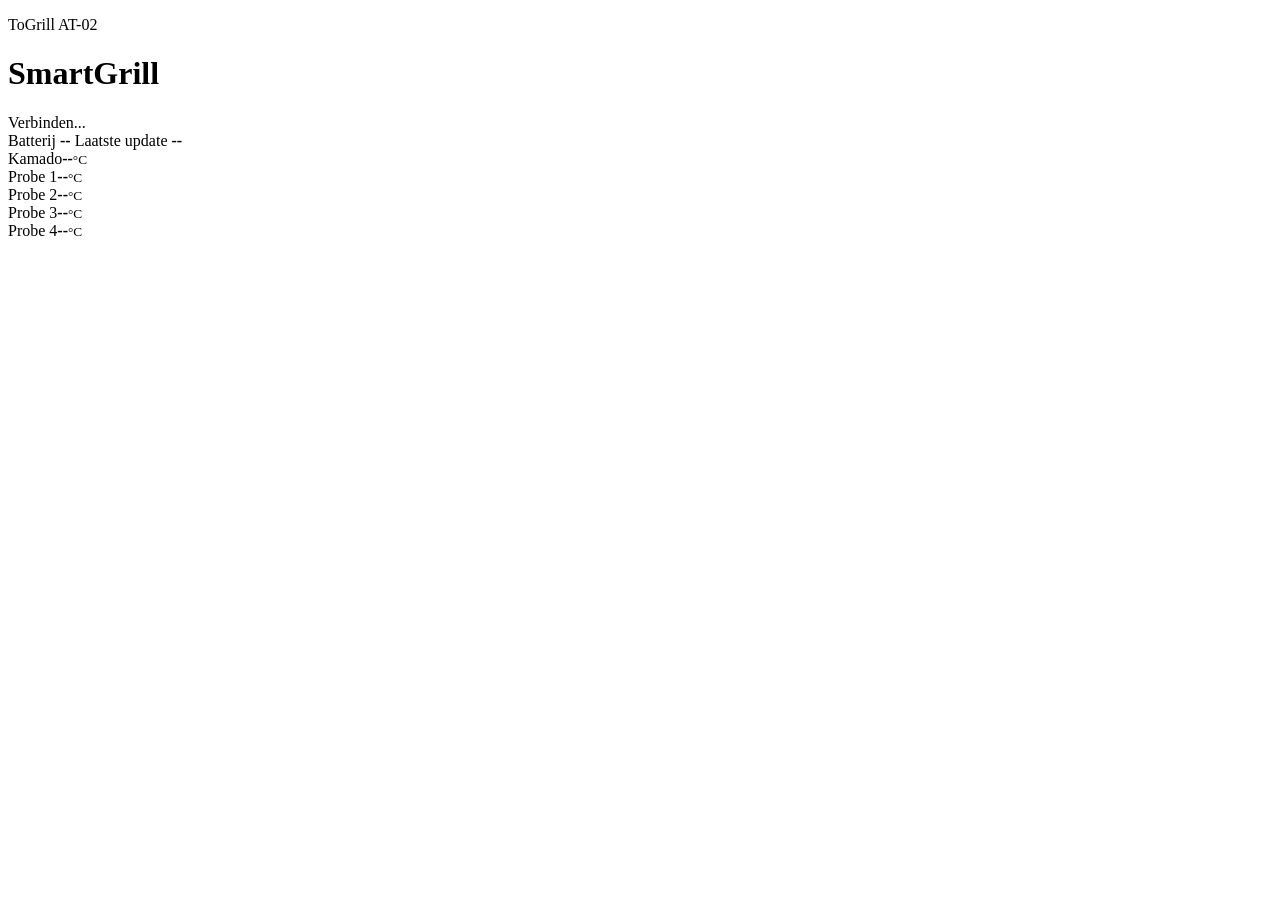
==== smartgrill/templates/index.html @ aad84a3f "Add files via upload" ====
<!doctype html>
<html lang="nl">
<head>
  <meta charset="utf-8">
  <meta name="viewport" content="width=device-width,initial-scale=1">
  <title>SmartGrill</title>
  <link rel="stylesheet" href="/static/style.css">
</head>
<body>
  <main class="shell">
    <header>
      <div>
        <p class="eyebrow">ToGrill AT-02</p>
        <h1>SmartGrill</h1>
      </div>
      <div class="connection"><span id="dot"></span><span id="connection">Verbinden...</span></div>
    </header>

    <section class="meta">
      <span>Batterij <strong id="battery">--</strong></span>
      <span>Laatste update <strong id="updated">--</strong></span>
    </section>

    <section class="grid">
      <article class="card kamado"><span>Kamado</span><strong id="kamado">--</strong><small>°C</small></article>
      <article class="card"><span>Probe 1</span><strong id="probe_1">--</strong><small>°C</small></article>
      <article class="card"><span>Probe 2</span><strong id="probe_2">--</strong><small>°C</small></article>
      <article class="card"><span>Probe 3</span><strong id="probe_3">--</strong><small>°C</small></article>
      <article class="card"><span>Probe 4</span><strong id="probe_4">--</strong><small>°C</small></article>
    </section>
  </main>
  <script src="/static/app.js"></script>
</body>
</html>
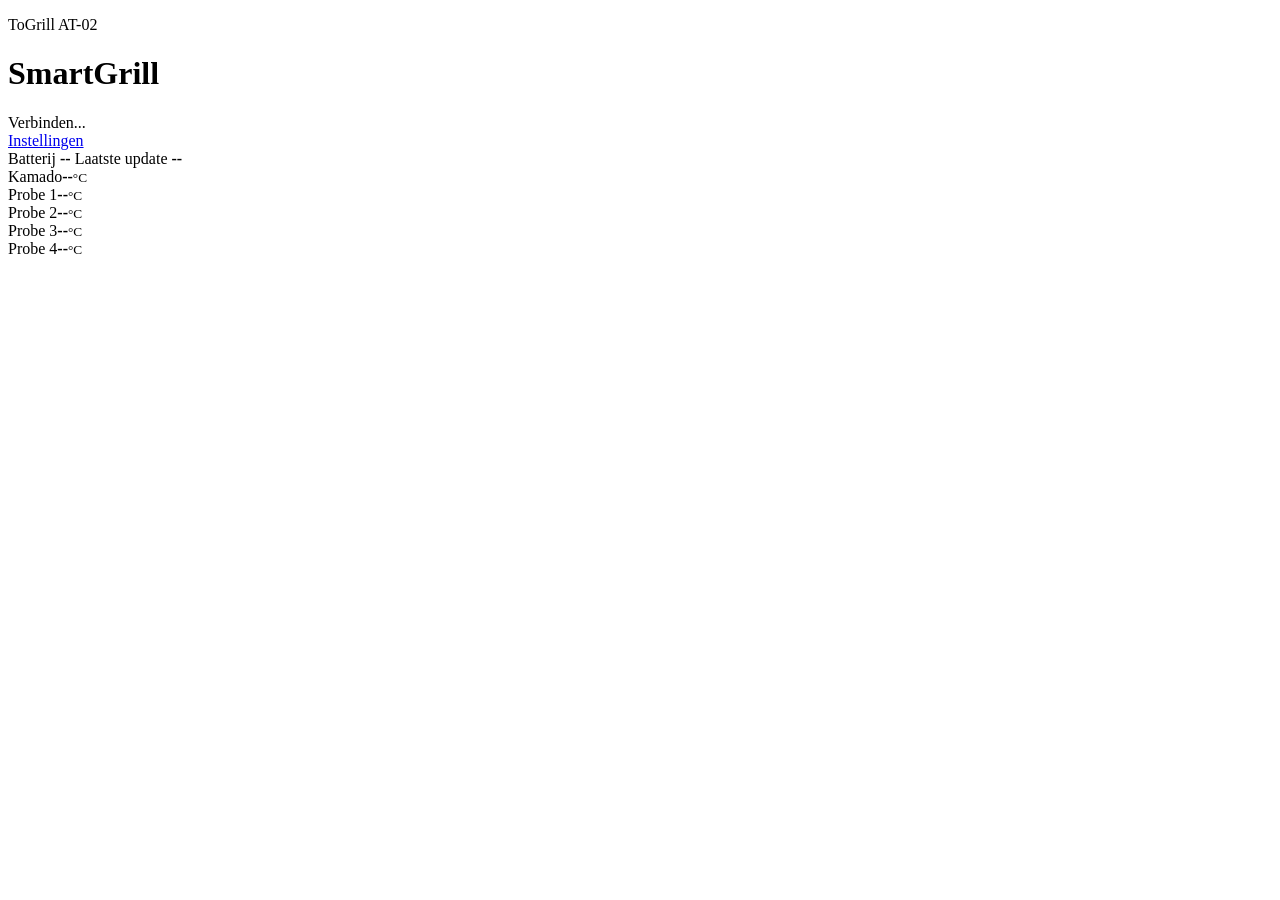
==== commit 157511cd: "Add settings link to dashboard" ====
--- a/smartgrill/templates/index.html
+++ b/smartgrill/templates/index.html
@@ -13,7 +13,10 @@
         <p class="eyebrow">ToGrill AT-02</p>
         <h1>SmartGrill</h1>
       </div>
-      <div class="connection"><span id="dot"></span><span id="connection">Verbinden...</span></div>
+      <div class="header-actions">
+        <div class="connection"><span id="dot"></span><span id="connection">Verbinden...</span></div>
+        <a class="button secondary" href="/settings">Instellingen</a>
+      </div>
     </header>
 
     <section class="meta">
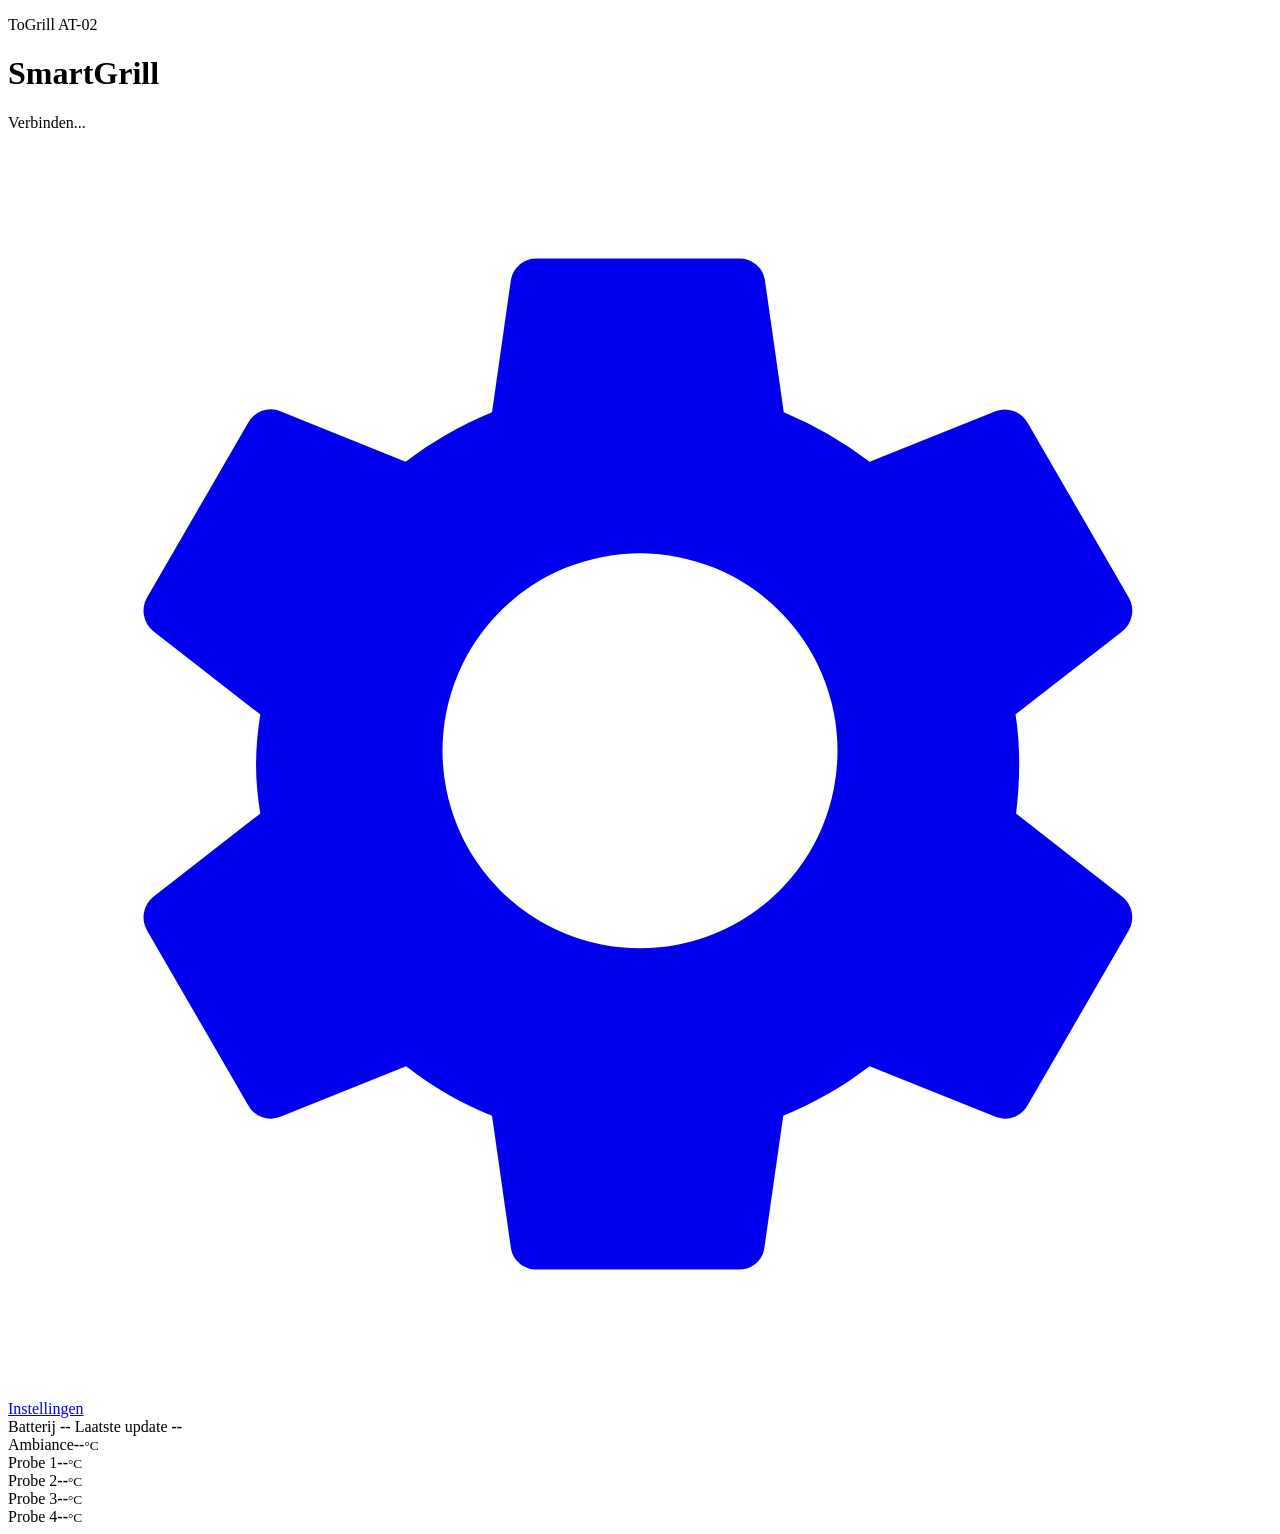
==== commit 70cd583e: "Add files via upload" ====
--- a/smartgrill/templates/index.html
+++ b/smartgrill/templates/index.html
@@ -1,37 +1,42 @@
-<!doctype html>
-<html lang="nl">
-<head>
-  <meta charset="utf-8">
-  <meta name="viewport" content="width=device-width,initial-scale=1">
-  <title>SmartGrill</title>
-  <link rel="stylesheet" href="/static/style.css">
-</head>
-<body>
-  <main class="shell">
-    <header>
-      <div>
-        <p class="eyebrow">ToGrill AT-02</p>
-        <h1>SmartGrill</h1>
+<!doctype html>
+<html lang="nl">
+<head>
+  <meta charset="utf-8">
+  <meta name="viewport" content="width=device-width,initial-scale=1">
+  <title>SmartGrill</title>
+  <link rel="stylesheet" href="/static/style.css">
+</head>
+<body>
+  <main class="shell">
+    <header>
+      <div>
+        <p class="eyebrow">ToGrill AT-02</p>
+        <h1>SmartGrill</h1>
       </div>
       <div class="header-actions">
         <div class="connection"><span id="dot"></span><span id="connection">Verbinden...</span></div>
-        <a class="button secondary" href="/settings">Instellingen</a>
+        <a class="button secondary" href="/settings" aria-label="SmartGrill-instellingen openen">
+          <svg class="button-icon" viewBox="0 0 24 24" aria-hidden="true">
+            <path fill="currentColor" d="M19.14 12.94c.04-.31.06-.63.06-.94s-.02-.63-.07-.94l2.03-1.58a.5.5 0 0 0 .12-.64l-1.92-3.32a.5.5 0 0 0-.61-.22l-2.39.96a7.4 7.4 0 0 0-1.63-.94L14.37 2.8a.49.49 0 0 0-.49-.4h-3.84a.49.49 0 0 0-.49.4l-.36 2.52c-.59.24-1.14.56-1.64.94L5.17 5.3a.49.49 0 0 0-.61.22L2.64 8.84a.5.5 0 0 0 .12.64l2.03 1.58c-.05.31-.08.64-.08.96s.03.62.08.92l-2.03 1.58a.5.5 0 0 0-.12.64l1.92 3.32c.12.22.38.31.61.22l2.39-.96c.5.39 1.05.71 1.63.94l.36 2.52c.04.23.24.4.49.4h3.84c.24 0 .45-.17.48-.4l.36-2.52c.59-.24 1.14-.56 1.64-.94l2.39.96c.23.09.49 0 .61-.22l1.92-3.32a.5.5 0 0 0-.12-.64l-2.02-1.58ZM12 15.5A3.5 3.5 0 1 1 12 8a3.5 3.5 0 0 1 0 7.5Z"/>
+          </svg>
+          Instellingen
+        </a>
       </div>
-    </header>
-
-    <section class="meta">
-      <span>Batterij <strong id="battery">--</strong></span>
-      <span>Laatste update <strong id="updated">--</strong></span>
+    </header>
+
+    <section class="meta">
+      <span>Batterij <strong id="battery">--</strong></span>
+      <span>Laatste update <strong id="updated">--</strong></span>
+    </section>
+
+    <section class="grid">
+      <article class="card kamado"><span id="label-kamado">Ambiance</span><strong id="kamado">--</strong><small>°C</small></article>
+      <article class="card"><span id="label-probe_1">Probe 1</span><strong id="probe_1">--</strong><small>°C</small></article>
+      <article class="card"><span id="label-probe_2">Probe 2</span><strong id="probe_2">--</strong><small>°C</small></article>
+      <article class="card"><span id="label-probe_3">Probe 3</span><strong id="probe_3">--</strong><small>°C</small></article>
+      <article class="card"><span id="label-probe_4">Probe 4</span><strong id="probe_4">--</strong><small>°C</small></article>
     </section>
-
-    <section class="grid">
-      <article class="card kamado"><span>Kamado</span><strong id="kamado">--</strong><small>°C</small></article>
-      <article class="card"><span>Probe 1</span><strong id="probe_1">--</strong><small>°C</small></article>
-      <article class="card"><span>Probe 2</span><strong id="probe_2">--</strong><small>°C</small></article>
-      <article class="card"><span>Probe 3</span><strong id="probe_3">--</strong><small>°C</small></article>
-      <article class="card"><span>Probe 4</span><strong id="probe_4">--</strong><small>°C</small></article>
-    </section>
-  </main>
-  <script src="/static/app.js"></script>
-</body>
-</html>
+  </main>
+  <script src="/static/app.js"></script>
+</body>
+</html>
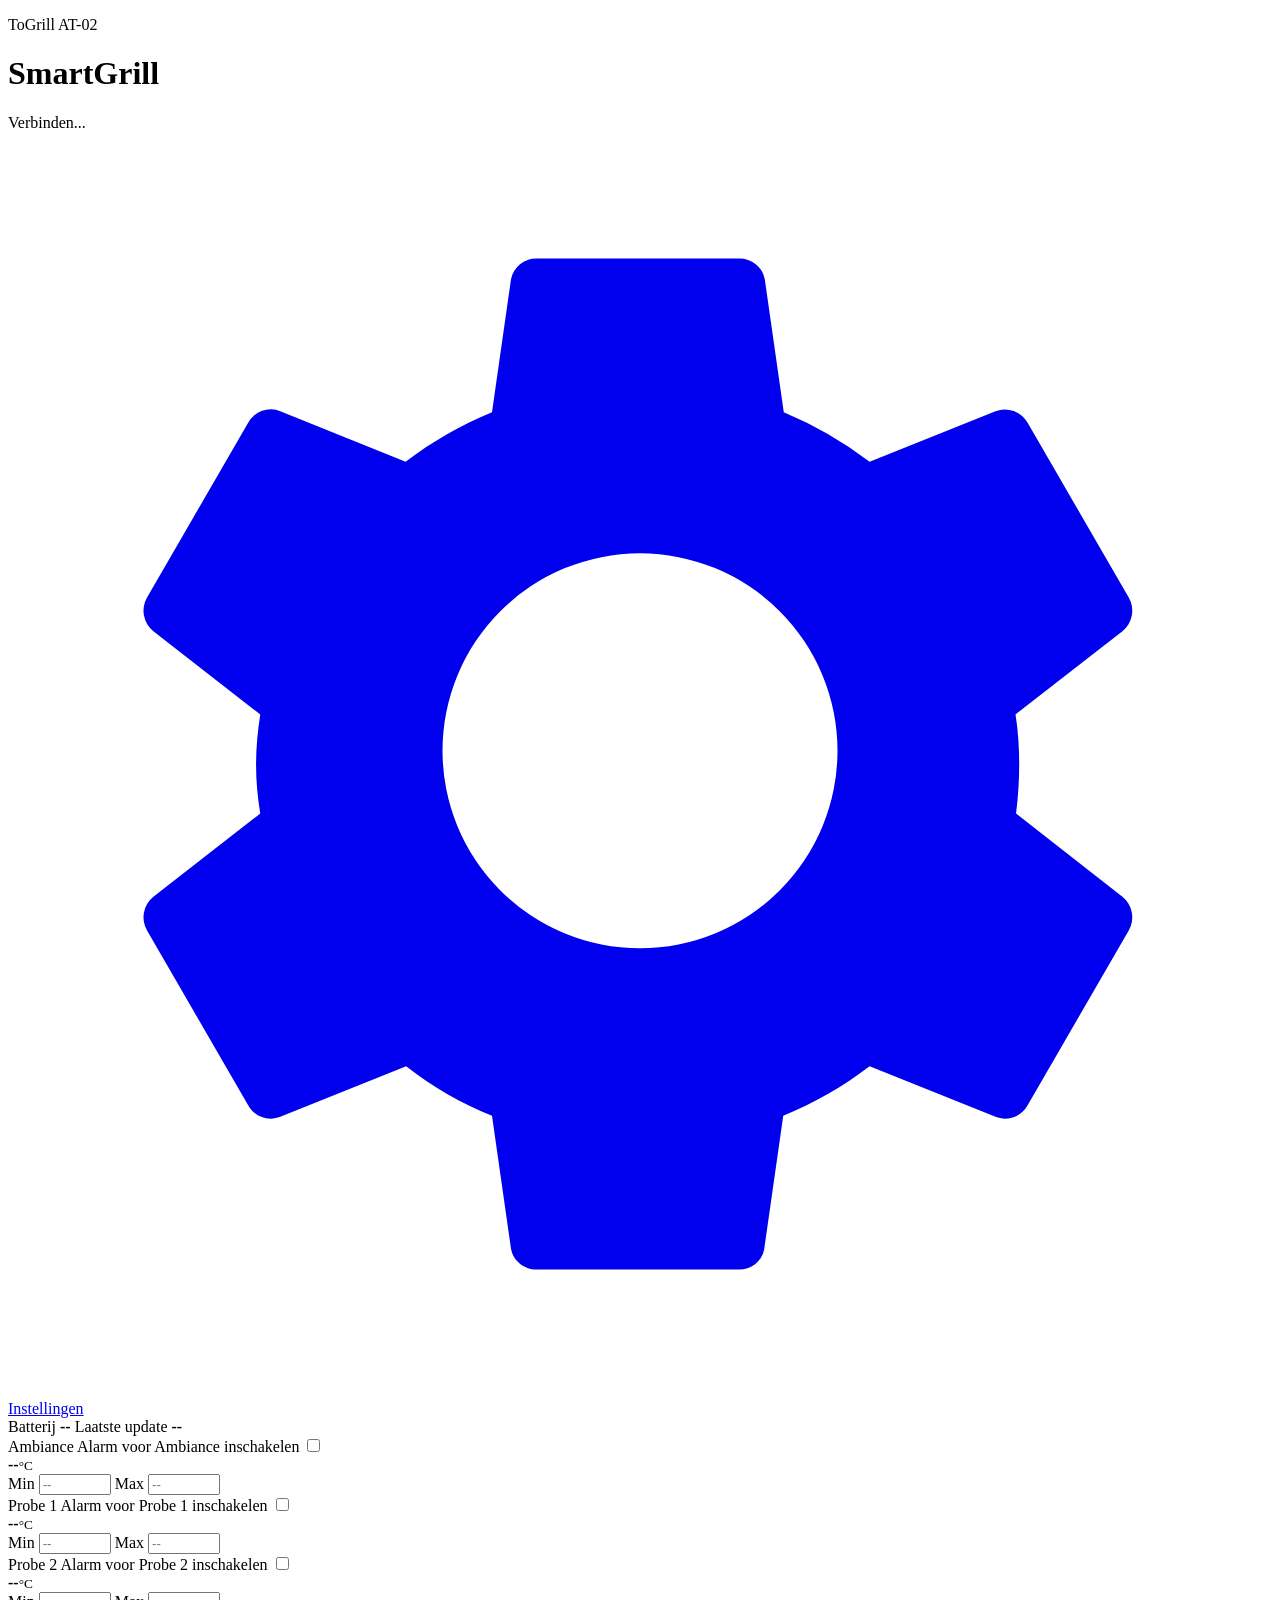
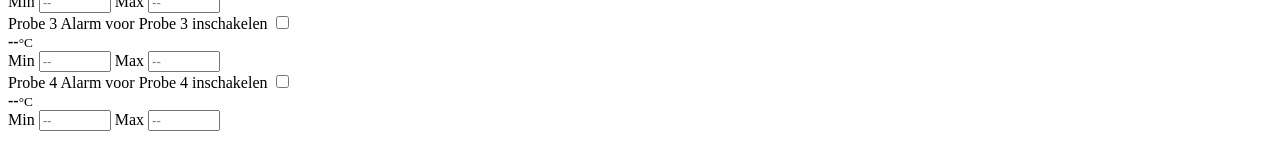
==== commit ee9d8763: "Add files via upload" ====
--- a/smartgrill/templates/index.html
+++ b/smartgrill/templates/index.html
@@ -1,17 +1,22 @@
-<!doctype html>
-<html lang="nl">
-<head>
-  <meta charset="utf-8">
-  <meta name="viewport" content="width=device-width,initial-scale=1">
-  <title>SmartGrill</title>
-  <link rel="stylesheet" href="/static/style.css">
-</head>
-<body>
-  <main class="shell">
-    <header>
-      <div>
-        <p class="eyebrow">ToGrill AT-02</p>
-        <h1>SmartGrill</h1>
+<!doctype html>
+<html lang="nl">
+<head>
+  <meta charset="utf-8">
+  <meta name="viewport" content="width=device-width,initial-scale=1">
+  <meta name="theme-color" content="#0d0f12">
+  <meta name="apple-mobile-web-app-capable" content="yes">
+  <meta name="apple-mobile-web-app-status-bar-style" content="black-translucent">
+  <title>SmartGrill</title>
+  <link rel="manifest" href="/static/manifest.webmanifest">
+  <link rel="apple-touch-icon" href="/static/icons/icon-192.png">
+  <link rel="stylesheet" href="/static/style.css">
+</head>
+<body>
+  <main class="shell">
+    <header>
+      <div>
+        <p class="eyebrow">ToGrill AT-02</p>
+        <h1>SmartGrill</h1>
       </div>
       <div class="header-actions">
         <div class="connection"><span id="dot"></span><span id="connection">Verbinden...</span></div>
@@ -22,21 +27,132 @@
           Instellingen
         </a>
       </div>
-    </header>
-
-    <section class="meta">
-      <span>Batterij <strong id="battery">--</strong></span>
-      <span>Laatste update <strong id="updated">--</strong></span>
-    </section>
-
-    <section class="grid">
-      <article class="card kamado"><span id="label-kamado">Ambiance</span><strong id="kamado">--</strong><small>°C</small></article>
-      <article class="card"><span id="label-probe_1">Probe 1</span><strong id="probe_1">--</strong><small>°C</small></article>
-      <article class="card"><span id="label-probe_2">Probe 2</span><strong id="probe_2">--</strong><small>°C</small></article>
-      <article class="card"><span id="label-probe_3">Probe 3</span><strong id="probe_3">--</strong><small>°C</small></article>
-      <article class="card"><span id="label-probe_4">Probe 4</span><strong id="probe_4">--</strong><small>°C</small></article>
+    </header>
+
+    <section class="meta">
+      <span>Batterij <strong id="battery">--</strong></span>
+      <span>Laatste update <strong id="updated">--</strong></span>
     </section>
-  </main>
-  <script src="/static/app.js"></script>
-</body>
-</html>
+
+    <section class="grid" aria-label="Temperaturen en alarmgrenzen">
+      <article class="card kamado temperature-card" data-sensor-key="kamado">
+        <div class="card-header">
+          <span id="label-kamado">Ambiance</span>
+          <label class="alarm-toggle">
+            <span class="sr-only">Alarm voor Ambiance inschakelen</span>
+            <input type="checkbox" data-alarm-field="enabled" aria-label="Alarm voor Ambiance inschakelen">
+          </label>
+        </div>
+        <div class="temperature-reading">
+          <strong id="kamado">--</strong><small>°C</small>
+        </div>
+        <div class="alarm-controls">
+          <label class="alarm-field">
+            <span>Min</span>
+            <input type="number" min="-50" max="400" step="0.1" inputmode="decimal" placeholder="--" data-alarm-field="minimum" aria-label="Minimumtemperatuur Ambiance">
+          </label>
+          <label class="alarm-field">
+            <span>Max</span>
+            <input type="number" min="-50" max="400" step="0.1" inputmode="decimal" placeholder="--" data-alarm-field="maximum" aria-label="Maximumtemperatuur Ambiance">
+          </label>
+        </div>
+      </article>
+
+      <article class="card temperature-card" data-sensor-key="probe_1">
+        <div class="card-header">
+          <span id="label-probe_1">Probe 1</span>
+          <label class="alarm-toggle">
+            <span class="sr-only">Alarm voor Probe 1 inschakelen</span>
+            <input type="checkbox" data-alarm-field="enabled" aria-label="Alarm voor Probe 1 inschakelen">
+          </label>
+        </div>
+        <div class="temperature-reading">
+          <strong id="probe_1">--</strong><small>°C</small>
+        </div>
+        <div class="alarm-controls">
+          <label class="alarm-field">
+            <span>Min</span>
+            <input type="number" min="-50" max="400" step="0.1" inputmode="decimal" placeholder="--" data-alarm-field="minimum" aria-label="Minimumtemperatuur Probe 1">
+          </label>
+          <label class="alarm-field">
+            <span>Max</span>
+            <input type="number" min="-50" max="400" step="0.1" inputmode="decimal" placeholder="--" data-alarm-field="maximum" aria-label="Maximumtemperatuur Probe 1">
+          </label>
+        </div>
+      </article>
+
+      <article class="card temperature-card" data-sensor-key="probe_2">
+        <div class="card-header">
+          <span id="label-probe_2">Probe 2</span>
+          <label class="alarm-toggle">
+            <span class="sr-only">Alarm voor Probe 2 inschakelen</span>
+            <input type="checkbox" data-alarm-field="enabled" aria-label="Alarm voor Probe 2 inschakelen">
+          </label>
+        </div>
+        <div class="temperature-reading">
+          <strong id="probe_2">--</strong><small>°C</small>
+        </div>
+        <div class="alarm-controls">
+          <label class="alarm-field">
+            <span>Min</span>
+            <input type="number" min="-50" max="400" step="0.1" inputmode="decimal" placeholder="--" data-alarm-field="minimum" aria-label="Minimumtemperatuur Probe 2">
+          </label>
+          <label class="alarm-field">
+            <span>Max</span>
+            <input type="number" min="-50" max="400" step="0.1" inputmode="decimal" placeholder="--" data-alarm-field="maximum" aria-label="Maximumtemperatuur Probe 2">
+          </label>
+        </div>
+      </article>
+
+      <article class="card temperature-card" data-sensor-key="probe_3">
+        <div class="card-header">
+          <span id="label-probe_3">Probe 3</span>
+          <label class="alarm-toggle">
+            <span class="sr-only">Alarm voor Probe 3 inschakelen</span>
+            <input type="checkbox" data-alarm-field="enabled" aria-label="Alarm voor Probe 3 inschakelen">
+          </label>
+        </div>
+        <div class="temperature-reading">
+          <strong id="probe_3">--</strong><small>°C</small>
+        </div>
+        <div class="alarm-controls">
+          <label class="alarm-field">
+            <span>Min</span>
+            <input type="number" min="-50" max="400" step="0.1" inputmode="decimal" placeholder="--" data-alarm-field="minimum" aria-label="Minimumtemperatuur Probe 3">
+          </label>
+          <label class="alarm-field">
+            <span>Max</span>
+            <input type="number" min="-50" max="400" step="0.1" inputmode="decimal" placeholder="--" data-alarm-field="maximum" aria-label="Maximumtemperatuur Probe 3">
+          </label>
+        </div>
+      </article>
+
+      <article class="card temperature-card" data-sensor-key="probe_4">
+        <div class="card-header">
+          <span id="label-probe_4">Probe 4</span>
+          <label class="alarm-toggle">
+            <span class="sr-only">Alarm voor Probe 4 inschakelen</span>
+            <input type="checkbox" data-alarm-field="enabled" aria-label="Alarm voor Probe 4 inschakelen">
+          </label>
+        </div>
+        <div class="temperature-reading">
+          <strong id="probe_4">--</strong><small>°C</small>
+        </div>
+        <div class="alarm-controls">
+          <label class="alarm-field">
+            <span>Min</span>
+            <input type="number" min="-50" max="400" step="0.1" inputmode="decimal" placeholder="--" data-alarm-field="minimum" aria-label="Minimumtemperatuur Probe 4">
+          </label>
+          <label class="alarm-field">
+            <span>Max</span>
+            <input type="number" min="-50" max="400" step="0.1" inputmode="decimal" placeholder="--" data-alarm-field="maximum" aria-label="Maximumtemperatuur Probe 4">
+          </label>
+        </div>
+      </article>
+    </section>
+    <p id="alarm-save-status" class="dashboard-status" role="status" aria-live="polite"></p>
+  </main>
+  <script src="/static/app.js"></script>
+  <script src="/static/pwa.js"></script>
+</body>
+</html>
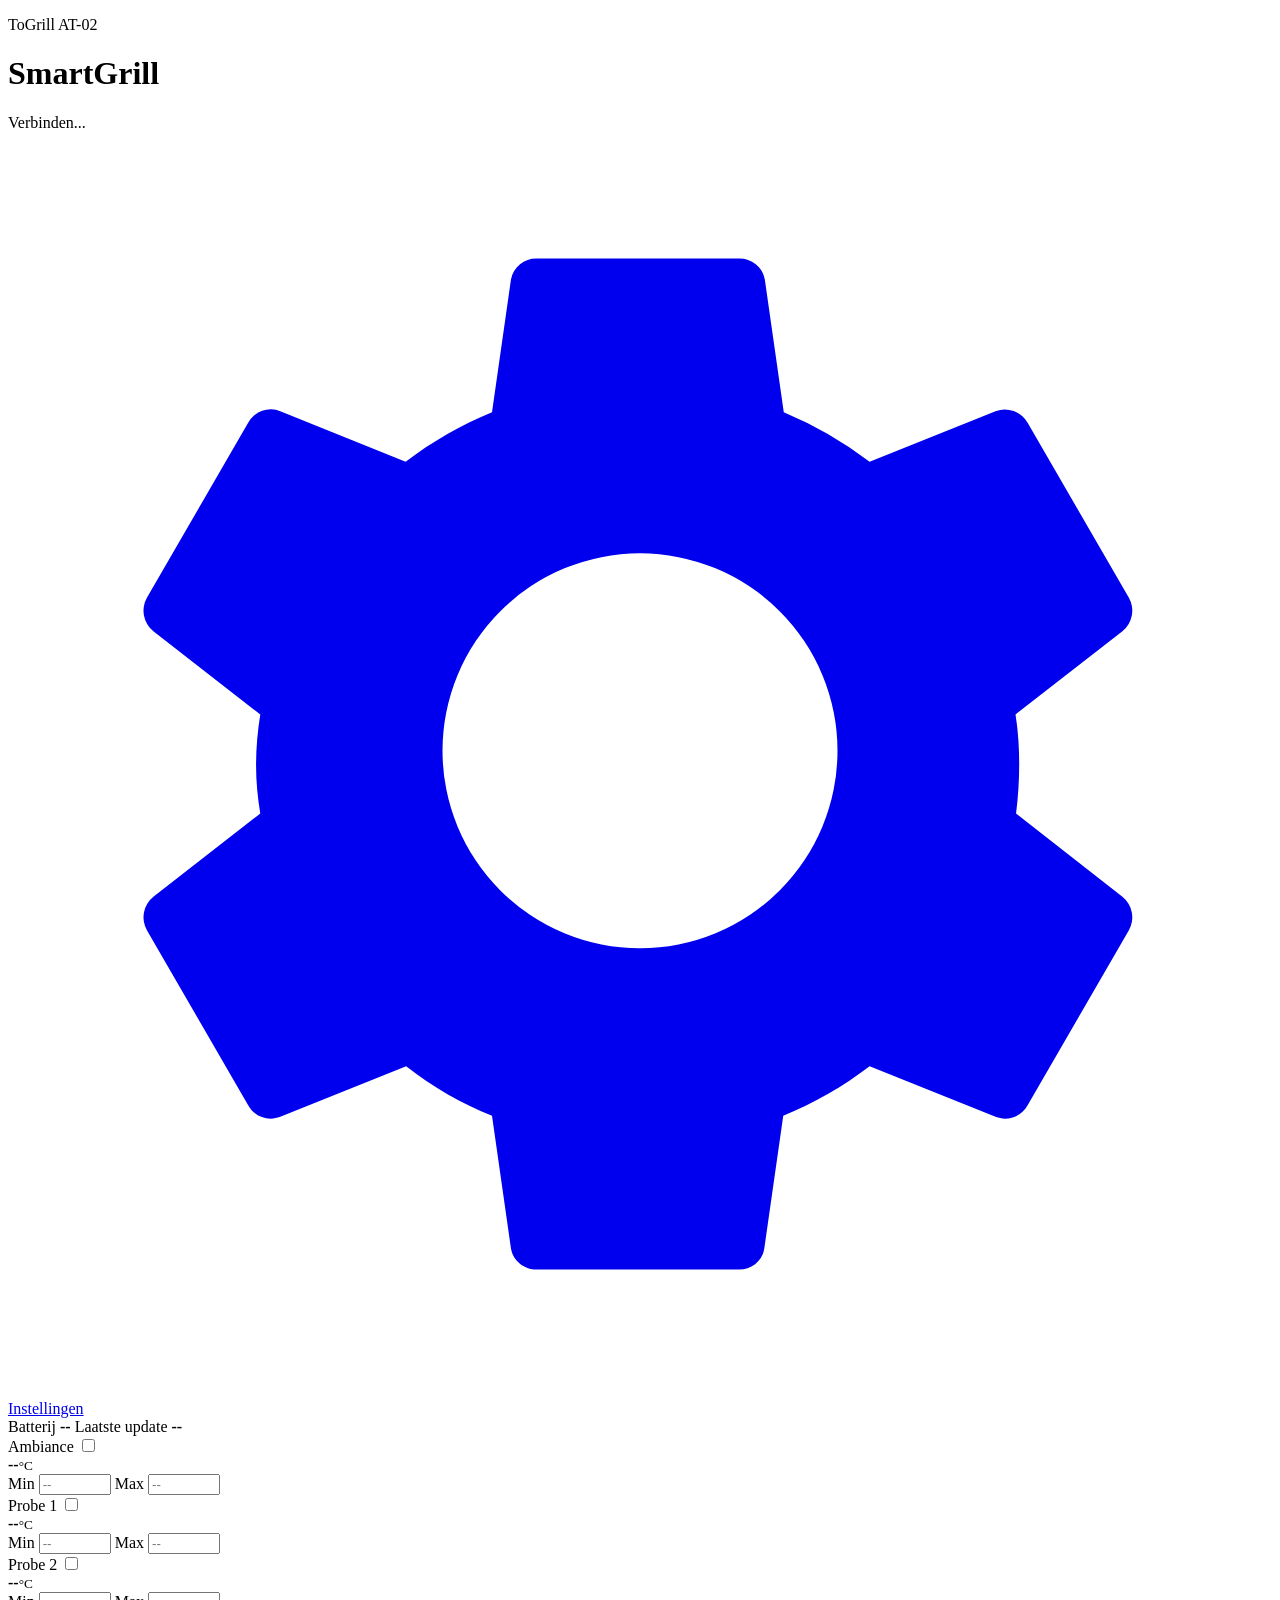
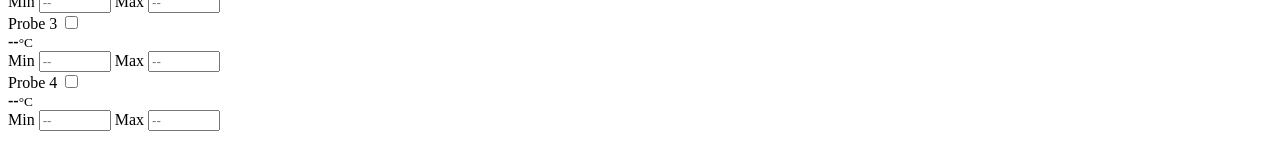
==== commit 5c49f4f6: "Add files via upload" ====
--- a/smartgrill/templates/index.html
+++ b/smartgrill/templates/index.html
@@ -39,7 +39,6 @@
         <div class="card-header">
           <span id="label-kamado">Ambiance</span>
           <label class="alarm-toggle">
-            <span class="sr-only">Alarm voor Ambiance inschakelen</span>
             <input type="checkbox" data-alarm-field="enabled" aria-label="Alarm voor Ambiance inschakelen">
           </label>
         </div>
@@ -62,7 +61,6 @@
         <div class="card-header">
           <span id="label-probe_1">Probe 1</span>
           <label class="alarm-toggle">
-            <span class="sr-only">Alarm voor Probe 1 inschakelen</span>
             <input type="checkbox" data-alarm-field="enabled" aria-label="Alarm voor Probe 1 inschakelen">
           </label>
         </div>
@@ -85,7 +83,6 @@
         <div class="card-header">
           <span id="label-probe_2">Probe 2</span>
           <label class="alarm-toggle">
-            <span class="sr-only">Alarm voor Probe 2 inschakelen</span>
             <input type="checkbox" data-alarm-field="enabled" aria-label="Alarm voor Probe 2 inschakelen">
           </label>
         </div>
@@ -108,7 +105,6 @@
         <div class="card-header">
           <span id="label-probe_3">Probe 3</span>
           <label class="alarm-toggle">
-            <span class="sr-only">Alarm voor Probe 3 inschakelen</span>
             <input type="checkbox" data-alarm-field="enabled" aria-label="Alarm voor Probe 3 inschakelen">
           </label>
         </div>
@@ -131,7 +127,6 @@
         <div class="card-header">
           <span id="label-probe_4">Probe 4</span>
           <label class="alarm-toggle">
-            <span class="sr-only">Alarm voor Probe 4 inschakelen</span>
             <input type="checkbox" data-alarm-field="enabled" aria-label="Alarm voor Probe 4 inschakelen">
           </label>
         </div>
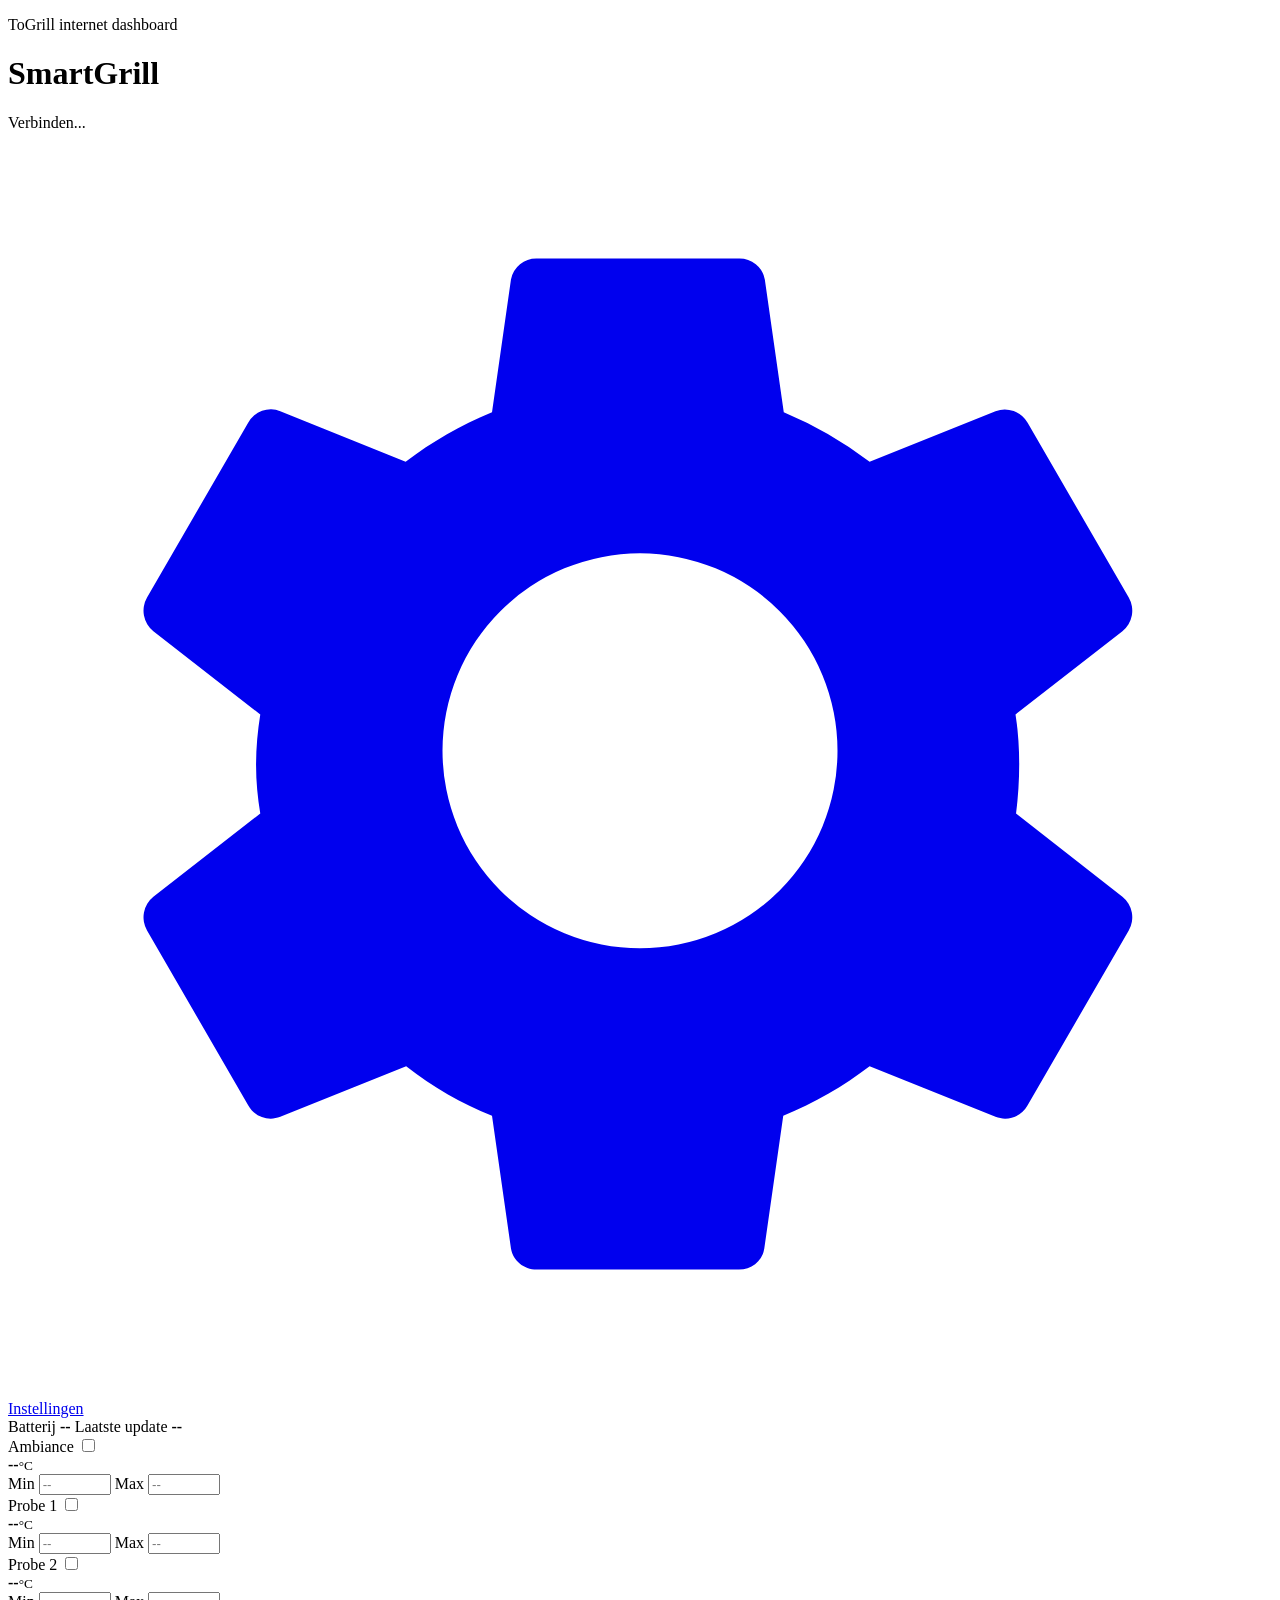
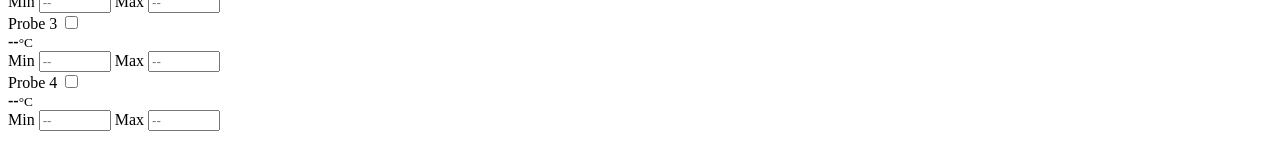
==== commit bd42fb95: "Changed header text" ====
--- a/smartgrill/templates/index.html
+++ b/smartgrill/templates/index.html
@@ -15,7 +15,7 @@
   <main class="shell">
     <header>
       <div>
-        <p class="eyebrow">ToGrill AT-02</p>
+        <p class="eyebrow">ToGrill internet dashboard</p>
         <h1>SmartGrill</h1>
       </div>
       <div class="header-actions">
